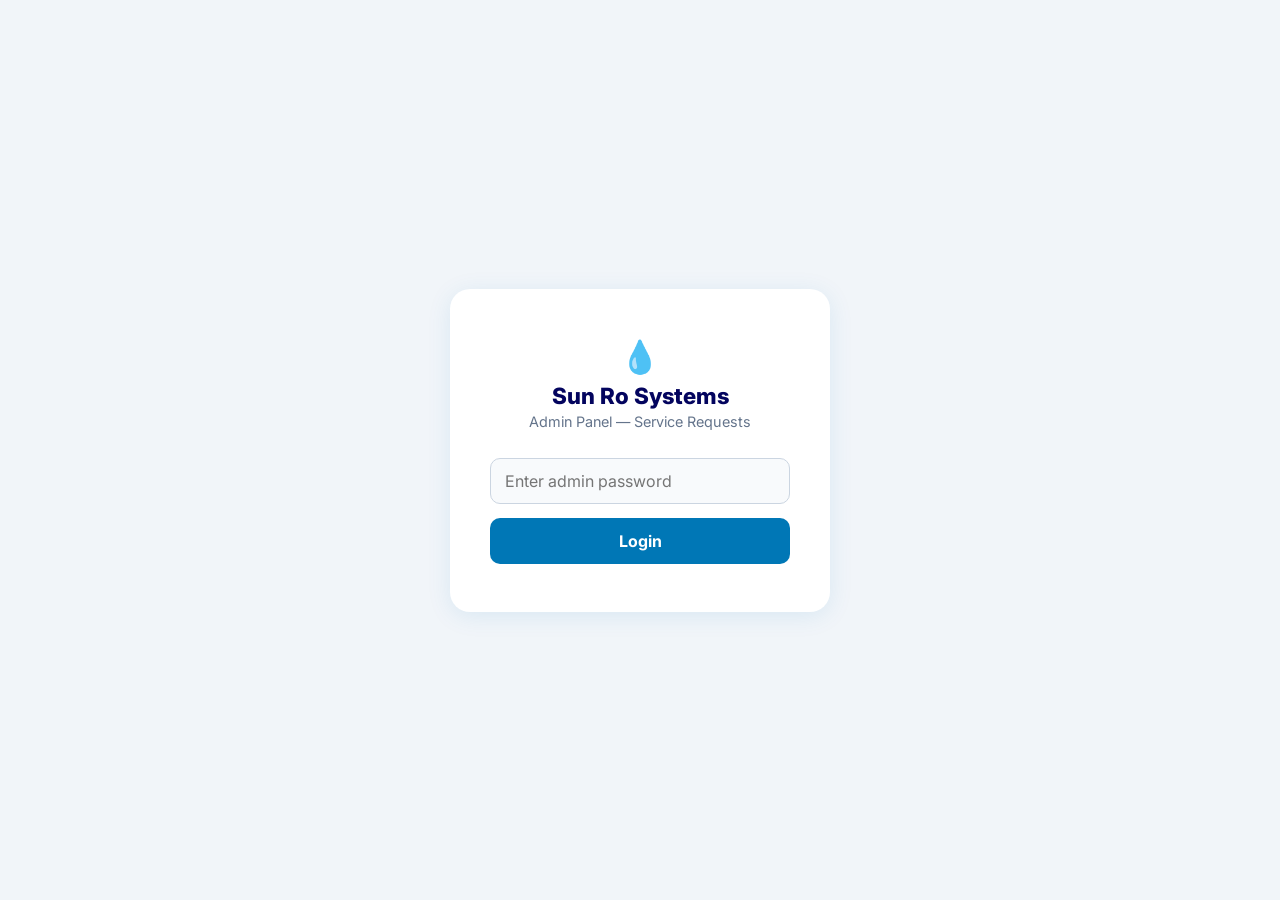
==== admin.html @ 3850228c "Rebrand to Sun Ro Systems, add service request form and admin dashboard - Rename site from "Sunro Sy" ====
<!DOCTYPE html>
<html lang="en">
<head>
  <meta charset="UTF-8" />
  <meta name="viewport" content="width=device-width, initial-scale=1.0" />
  <title>Admin – Service Requests | Sun Ro Systems</title>
  <link rel="preconnect" href="https://fonts.googleapis.com" />
  <link href="https://fonts.googleapis.com/css2?family=Inter:wght@300;400;600;700;800&display=swap" rel="stylesheet" />
  <style>
    *, *::before, *::after { box-sizing: border-box; margin: 0; padding: 0; }
    :root {
      --blue: #0077b6; --cyan: #00b4d8; --dark: #03045e;
      --pale: #f0f9ff; --gray: #64748b; --white: #fff;
      --shadow: 0 4px 24px rgba(0,119,182,0.10);
    }
    body { font-family: 'Inter', sans-serif; background: #f1f5f9; color: #1e293b; min-height: 100vh; }

    /* ===== LOGIN GATE ===== */
    #loginGate {
      min-height: 100vh; display: flex; align-items: center; justify-content: center;
    }
    .login-box {
      background: #fff; border-radius: 20px; padding: 48px 40px;
      box-shadow: var(--shadow); width: 100%; max-width: 380px; text-align: center;
    }
    .login-box .logo { font-size: 2rem; margin-bottom: 6px; }
    .login-box h2 { font-size: 1.4rem; font-weight: 800; color: var(--dark); margin-bottom: 4px; }
    .login-box p { font-size: .9rem; color: var(--gray); margin-bottom: 28px; }
    .login-box input {
      width: 100%; border: 1px solid #cbd5e1; border-radius: 10px;
      padding: 12px 14px; font-size: 1rem; font-family: inherit;
      outline: none; margin-bottom: 14px; background: #f8fafc;
    }
    .login-box input:focus { border-color: var(--blue); background: #fff; }
    .login-box button {
      width: 100%; background: var(--blue); color: #fff;
      border: none; border-radius: 10px; padding: 13px;
      font-size: 1rem; font-weight: 700; font-family: inherit;
      cursor: pointer; transition: background .2s;
    }
    .login-box button:hover { background: var(--dark); }
    .login-error {
      display: none; margin-top: 12px;
      background: #fee2e2; color: #991b1b;
      padding: 10px; border-radius: 8px; font-size: .9rem;
    }

    /* ===== DASHBOARD ===== */
    #dashboard { display: none; }

    .topbar {
      background: var(--dark); color: #fff;
      padding: 0 28px; height: 60px;
      display: flex; align-items: center; justify-content: space-between;
    }
    .topbar-brand { display: flex; align-items: center; gap: 10px; font-size: 1.1rem; font-weight: 700; }
    .topbar-brand span { font-size: 1.4rem; }
    .topbar-right { display: flex; align-items: center; gap: 16px; }
    .topbar-right .badge-count {
      background: var(--cyan); color: var(--dark);
      padding: 3px 12px; border-radius: 999px; font-weight: 700; font-size: .85rem;
    }
    .btn-logout {
      background: rgba(255,255,255,0.15); color: #fff;
      border: 1px solid rgba(255,255,255,0.3);
      padding: 6px 16px; border-radius: 8px; font-family: inherit;
      cursor: pointer; font-size: .9rem; transition: background .2s;
    }
    .btn-logout:hover { background: rgba(255,255,255,0.25); }

    .page-inner { max-width: 1200px; margin: 0 auto; padding: 32px 20px; }

    /* Stats row */
    .stats-row {
      display: grid; grid-template-columns: repeat(4, 1fr);
      gap: 16px; margin-bottom: 28px;
    }
    @media (max-width: 700px) { .stats-row { grid-template-columns: repeat(2, 1fr); } }

    .stat-card {
      background: #fff; border-radius: 14px; padding: 20px 22px;
      box-shadow: var(--shadow); border-left: 4px solid var(--blue);
    }
    .stat-card.pending  { border-color: #f59e0b; }
    .stat-card.progress { border-color: #3b82f6; }
    .stat-card.resolved { border-color: #22c55e; }
    .stat-card .num { font-size: 2rem; font-weight: 800; color: var(--dark); }
    .stat-card .lbl { font-size: .85rem; color: var(--gray); font-weight: 600; margin-top: 2px; }

    /* Controls */
    .controls {
      display: flex; align-items: center; gap: 12px;
      margin-bottom: 20px; flex-wrap: wrap;
    }
    .controls input {
      flex: 1; min-width: 200px; border: 1px solid #cbd5e1;
      border-radius: 10px; padding: 10px 14px; font-size: .95rem;
      font-family: inherit; outline: none; background: #fff;
    }
    .controls input:focus { border-color: var(--blue); }
    .controls select {
      border: 1px solid #cbd5e1; border-radius: 10px;
      padding: 10px 14px; font-size: .95rem; font-family: inherit;
      outline: none; background: #fff; cursor: pointer;
    }
    .btn-clear-all {
      background: #fee2e2; color: #991b1b;
      border: none; border-radius: 10px;
      padding: 10px 18px; font-size: .9rem; font-weight: 600;
      font-family: inherit; cursor: pointer; transition: background .2s;
    }
    .btn-clear-all:hover { background: #fca5a5; }

    /* Table */
    .table-wrap { overflow-x: auto; }
    table {
      width: 100%; border-collapse: collapse;
      background: #fff; border-radius: 14px;
      overflow: hidden; box-shadow: var(--shadow);
    }
    thead { background: var(--dark); color: #fff; }
    thead th {
      padding: 14px 16px; text-align: left;
      font-size: .85rem; font-weight: 600; letter-spacing: .3px;
      white-space: nowrap;
    }
    tbody tr { border-bottom: 1px solid #f1f5f9; transition: background .15s; }
    tbody tr:last-child { border-bottom: none; }
    tbody tr:hover { background: #f8fafc; }
    tbody td {
      padding: 13px 16px; font-size: .88rem; color: #334155;
      vertical-align: top;
    }
    .td-name { font-weight: 700; color: var(--dark); }
    .td-phone a { color: var(--blue); text-decoration: none; }
    .td-phone a:hover { text-decoration: underline; }
    .td-date { white-space: nowrap; }
    .td-desc { max-width: 180px; word-break: break-word; color: var(--gray); font-size: .83rem; }

    /* Status badge */
    .status-badge {
      display: inline-block; padding: 3px 12px;
      border-radius: 999px; font-size: .78rem; font-weight: 700; white-space: nowrap;
    }
    .status-Pending  { background: #fef3c7; color: #92400e; }
    .status-InProgress { background: #dbeafe; color: #1e40af; }
    .status-Resolved { background: #dcfce7; color: #166534; }

    /* Action buttons */
    .actions { display: flex; gap: 6px; flex-wrap: wrap; }
    .btn-status {
      border: none; border-radius: 7px; padding: 5px 11px;
      font-size: .78rem; font-weight: 600; font-family: inherit;
      cursor: pointer; transition: opacity .2s;
    }
    .btn-status:hover { opacity: .8; }
    .btn-to-progress { background: #dbeafe; color: #1e40af; }
    .btn-to-resolved { background: #dcfce7; color: #166534; }
    .btn-to-pending  { background: #fef3c7; color: #92400e; }
    .btn-delete { background: #fee2e2; color: #991b1b; }

    /* Empty state */
    .empty-state {
      text-align: center; padding: 64px 20px;
      background: #fff; border-radius: 14px; box-shadow: var(--shadow);
    }
    .empty-state .empty-icon { font-size: 3rem; margin-bottom: 12px; }
    .empty-state h3 { font-size: 1.2rem; color: var(--dark); margin-bottom: 6px; }
    .empty-state p { font-size: .9rem; color: var(--gray); }
    .empty-state a {
      display: inline-block; margin-top: 18px;
      background: var(--blue); color: #fff;
      padding: 11px 24px; border-radius: 10px;
      font-weight: 600; text-decoration: none; font-size: .95rem;
    }

    .back-link {
      display: inline-block; margin-top: 24px;
      color: var(--blue); font-size: .9rem; text-decoration: none;
    }
    .back-link:hover { text-decoration: underline; }
  </style>
</head>
<body>

  <!-- ===== LOGIN GATE ===== -->
  <div id="loginGate">
    <div class="login-box">
      <div class="logo">💧</div>
      <h2>Sun Ro Systems</h2>
      <p>Admin Panel — Service Requests</p>
      <input type="password" id="adminPass" placeholder="Enter admin password" onkeydown="if(event.key==='Enter') doLogin()" />
      <button onclick="doLogin()">Login</button>
      <div class="login-error" id="loginError">Incorrect password. Please try again.</div>
    </div>
  </div>

  <!-- ===== DASHBOARD ===== -->
  <div id="dashboard">
    <div class="topbar">
      <div class="topbar-brand">
        <span>💧</span> Sun Ro Systems — Admin
      </div>
      <div class="topbar-right">
        <span class="badge-count" id="totalCount">0 Requests</span>
        <button class="btn-logout" onclick="doLogout()">Logout</button>
      </div>
    </div>

    <div class="page-inner">

      <div class="stats-row">
        <div class="stat-card">
          <div class="num" id="statTotal">0</div>
          <div class="lbl">Total Requests</div>
        </div>
        <div class="stat-card pending">
          <div class="num" id="statPending">0</div>
          <div class="lbl">Pending</div>
        </div>
        <div class="stat-card progress">
          <div class="num" id="statProgress">0</div>
          <div class="lbl">In Progress</div>
        </div>
        <div class="stat-card resolved">
          <div class="num" id="statResolved">0</div>
          <div class="lbl">Resolved</div>
        </div>
      </div>

      <div class="controls">
        <input type="text" id="searchBox" placeholder="Search by name, phone, address..." oninput="renderTable()" />
        <select id="filterStatus" onchange="renderTable()">
          <option value="">All Statuses</option>
          <option value="Pending">Pending</option>
          <option value="In Progress">In Progress</option>
          <option value="Resolved">Resolved</option>
        </select>
        <button class="btn-clear-all" onclick="clearAll()">🗑 Clear All</button>
      </div>

      <div class="table-wrap" id="tableWrap"></div>

      <a href="index.html" class="back-link">← Back to Website</a>
    </div>
  </div>

  <script>
    const PASS = 'sunro@2025';
    const KEY  = 'sunro_service_requests';

    function doLogin() {
      if (document.getElementById('adminPass').value === PASS) {
        document.getElementById('loginGate').style.display = 'none';
        document.getElementById('dashboard').style.display = 'block';
        renderTable();
      } else {
        document.getElementById('loginError').style.display = 'block';
      }
    }

    function doLogout() {
      document.getElementById('loginGate').style.display = 'flex';
      document.getElementById('dashboard').style.display = 'none';
      document.getElementById('adminPass').value = '';
      document.getElementById('loginError').style.display = 'none';
    }

    function getData() {
      return JSON.parse(localStorage.getItem(KEY) || '[]');
    }

    function saveData(data) {
      localStorage.setItem(KEY, JSON.stringify(data));
    }

    function updateStatus(id, newStatus) {
      const data = getData().map(r => r.id === id ? { ...r, status: newStatus } : r);
      saveData(data);
      renderTable();
    }

    function deleteRequest(id) {
      if (!confirm('Delete this service request?')) return;
      saveData(getData().filter(r => r.id !== id));
      renderTable();
    }

    function clearAll() {
      if (!confirm('Delete ALL service requests? This cannot be undone.')) return;
      localStorage.removeItem(KEY);
      renderTable();
    }

    function renderTable() {
      const search = document.getElementById('searchBox').value.toLowerCase();
      const filterStatus = document.getElementById('filterStatus').value;
      const all = getData();

      // Stats
      document.getElementById('statTotal').textContent   = all.length;
      document.getElementById('statPending').textContent  = all.filter(r => r.status === 'Pending').length;
      document.getElementById('statProgress').textContent = all.filter(r => r.status === 'In Progress').length;
      document.getElementById('statResolved').textContent = all.filter(r => r.status === 'Resolved').length;
      document.getElementById('totalCount').textContent   = all.length + ' Request' + (all.length !== 1 ? 's' : '');

      const filtered = all.filter(r => {
        const matchSearch = !search ||
          r.name.toLowerCase().includes(search) ||
          r.phone.includes(search) ||
          r.address.toLowerCase().includes(search) ||
          r.problemType.toLowerCase().includes(search);
        const matchStatus = !filterStatus || r.status === filterStatus;
        return matchSearch && matchStatus;
      });

      const wrap = document.getElementById('tableWrap');

      if (filtered.length === 0) {
        wrap.innerHTML = `
          <div class="empty-state">
            <div class="empty-icon">📋</div>
            <h3>${all.length === 0 ? 'No service requests yet' : 'No results found'}</h3>
            <p>${all.length === 0 ? 'When customers submit a service request it will appear here.' : 'Try adjusting your search or filter.'}</p>
            ${all.length === 0 ? '<a href="index.html#service">Go to Service Form</a>' : ''}
          </div>`;
        return;
      }

      const statusClass = s => s === 'In Progress' ? 'status-InProgress' : 'status-' + s;
      const nextBtns = r => {
        const btns = [];
        if (r.status !== 'In Progress') btns.push(`<button class="btn-status btn-to-progress" onclick="updateStatus(${r.id}, 'In Progress')">In Progress</button>`);
        if (r.status !== 'Resolved')    btns.push(`<button class="btn-status btn-to-resolved" onclick="updateStatus(${r.id}, 'Resolved')">Resolved</button>`);
        if (r.status !== 'Pending')     btns.push(`<button class="btn-status btn-to-pending"  onclick="updateStatus(${r.id}, 'Pending')">Pending</button>`);
        btns.push(`<button class="btn-status btn-delete" onclick="deleteRequest(${r.id})">Delete</button>`);
        return btns.join('');
      };

      wrap.innerHTML = `
        <table>
          <thead>
            <tr>
              <th>#</th>
              <th>Submitted</th>
              <th>Name</th>
              <th>Phone</th>
              <th>Address</th>
              <th>Machine</th>
              <th>Problem</th>
              <th>Pref. Date</th>
              <th>Description</th>
              <th>Status</th>
              <th>Actions</th>
            </tr>
          </thead>
          <tbody>
            ${filtered.map((r, i) => `
              <tr>
                <td>${i + 1}</td>
                <td class="td-date">${r.submittedAt}</td>
                <td class="td-name">${escHtml(r.name)}<br/><small style="color:var(--gray);font-weight:400">${escHtml(r.email)}</small></td>
                <td class="td-phone"><a href="tel:${r.phone}">${escHtml(r.phone)}</a></td>
                <td>${escHtml(r.address)}</td>
                <td>${escHtml(r.machineType)}<br/><small style="color:var(--gray)">${escHtml(r.model)}</small></td>
                <td>${escHtml(r.problemType)}</td>
                <td class="td-date">${r.preferredDate || '—'}</td>
                <td class="td-desc">${escHtml(r.description)}</td>
                <td><span class="status-badge ${statusClass(r.status)}">${r.status}</span></td>
                <td><div class="actions">${nextBtns(r)}</div></td>
              </tr>`).join('')}
          </tbody>
        </table>`;
    }

    function escHtml(str) {
      return String(str)
        .replace(/&/g, '&amp;')
        .replace(/</g, '&lt;')
        .replace(/>/g, '&gt;')
        .replace(/"/g, '&quot;');
    }
  </script>
</body>
</html>
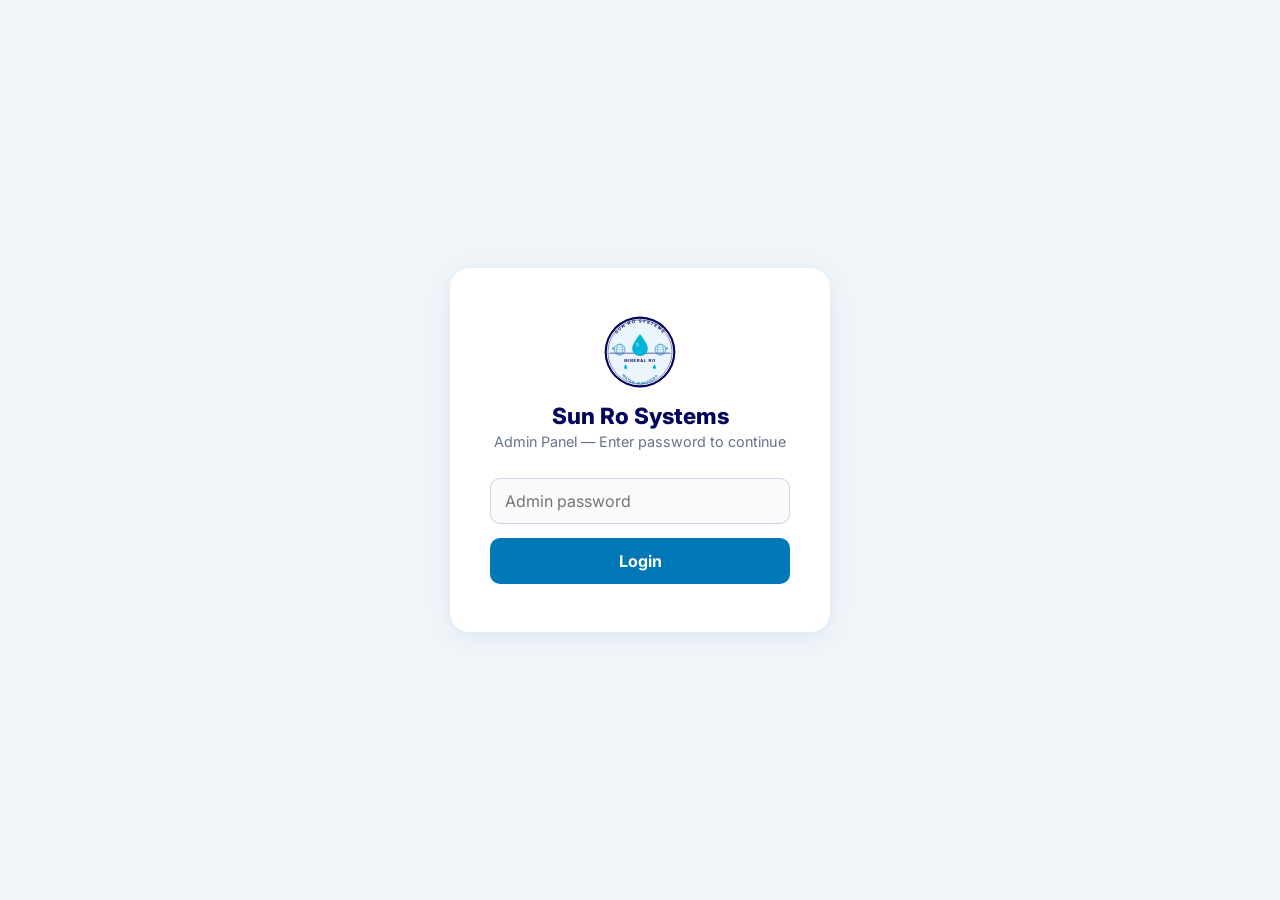
==== commit 77b53236: "Add logo SVG, fix enquiry tracking, and upgrade admin panel - Create logo.svg (circular badge matchi" ====
--- a/admin.html
+++ b/admin.html
@@ -3,7 +3,7 @@
 <head>
   <meta charset="UTF-8" />
   <meta name="viewport" content="width=device-width, initial-scale=1.0" />
-  <title>Admin – Service Requests | Sun Ro Systems</title>
+  <title>Admin Panel | Sun Ro Systems</title>
   <link rel="preconnect" href="https://fonts.googleapis.com" />
   <link href="https://fonts.googleapis.com/css2?family=Inter:wght@300;400;600;700;800&display=swap" rel="stylesheet" />
   <style>
@@ -16,16 +16,14 @@
     body { font-family: 'Inter', sans-serif; background: #f1f5f9; color: #1e293b; min-height: 100vh; }
 
     /* ===== LOGIN GATE ===== */
-    #loginGate {
-      min-height: 100vh; display: flex; align-items: center; justify-content: center;
-    }
+    #loginGate { min-height: 100vh; display: flex; align-items: center; justify-content: center; }
     .login-box {
       background: #fff; border-radius: 20px; padding: 48px 40px;
       box-shadow: var(--shadow); width: 100%; max-width: 380px; text-align: center;
     }
-    .login-box .logo { font-size: 2rem; margin-bottom: 6px; }
+    .login-box img { height: 72px; margin-bottom: 10px; }
     .login-box h2 { font-size: 1.4rem; font-weight: 800; color: var(--dark); margin-bottom: 4px; }
-    .login-box p { font-size: .9rem; color: var(--gray); margin-bottom: 28px; }
+    .login-box p  { font-size: .9rem; color: var(--gray); margin-bottom: 28px; }
     .login-box input {
       width: 100%; border: 1px solid #cbd5e1; border-radius: 10px;
       padding: 12px 14px; font-size: 1rem; font-family: inherit;
@@ -33,15 +31,13 @@
     }
     .login-box input:focus { border-color: var(--blue); background: #fff; }
     .login-box button {
-      width: 100%; background: var(--blue); color: #fff;
-      border: none; border-radius: 10px; padding: 13px;
-      font-size: 1rem; font-weight: 700; font-family: inherit;
-      cursor: pointer; transition: background .2s;
+      width: 100%; background: var(--blue); color: #fff; border: none;
+      border-radius: 10px; padding: 13px; font-size: 1rem; font-weight: 700;
+      font-family: inherit; cursor: pointer; transition: background .2s;
     }
     .login-box button:hover { background: var(--dark); }
     .login-error {
-      display: none; margin-top: 12px;
-      background: #fee2e2; color: #991b1b;
+      display: none; margin-top: 12px; background: #fee2e2; color: #991b1b;
       padding: 10px; border-radius: 8px; font-size: .9rem;
     }
 
@@ -49,135 +45,133 @@
     #dashboard { display: none; }
 
     .topbar {
-      background: var(--dark); color: #fff;
-      padding: 0 28px; height: 60px;
+      background: var(--dark); color: #fff; padding: 0 28px; height: 64px;
       display: flex; align-items: center; justify-content: space-between;
     }
-    .topbar-brand { display: flex; align-items: center; gap: 10px; font-size: 1.1rem; font-weight: 700; }
-    .topbar-brand span { font-size: 1.4rem; }
+    .topbar-brand { display: flex; align-items: center; gap: 12px; font-size: 1.05rem; font-weight: 700; }
+    .topbar-brand img { height: 42px; width: auto; }
     .topbar-right { display: flex; align-items: center; gap: 16px; }
-    .topbar-right .badge-count {
-      background: var(--cyan); color: var(--dark);
-      padding: 3px 12px; border-radius: 999px; font-weight: 700; font-size: .85rem;
-    }
     .btn-logout {
       background: rgba(255,255,255,0.15); color: #fff;
-      border: 1px solid rgba(255,255,255,0.3);
-      padding: 6px 16px; border-radius: 8px; font-family: inherit;
-      cursor: pointer; font-size: .9rem; transition: background .2s;
+      border: 1px solid rgba(255,255,255,0.3); padding: 6px 16px;
+      border-radius: 8px; font-family: inherit; cursor: pointer;
+      font-size: .9rem; transition: background .2s;
     }
     .btn-logout:hover { background: rgba(255,255,255,0.25); }
 
-    .page-inner { max-width: 1200px; margin: 0 auto; padding: 32px 20px; }
-
-    /* Stats row */
+    .page-inner { max-width: 1280px; margin: 0 auto; padding: 28px 20px; }
+
+    /* ===== STATS ROW ===== */
     .stats-row {
-      display: grid; grid-template-columns: repeat(4, 1fr);
-      gap: 16px; margin-bottom: 28px;
-    }
-    @media (max-width: 700px) { .stats-row { grid-template-columns: repeat(2, 1fr); } }
+      display: grid; grid-template-columns: repeat(5, 1fr);
+      gap: 14px; margin-bottom: 24px;
+    }
+    @media (max-width: 800px) { .stats-row { grid-template-columns: repeat(3, 1fr); } }
+    @media (max-width: 500px) { .stats-row { grid-template-columns: repeat(2, 1fr); } }
 
     .stat-card {
-      background: #fff; border-radius: 14px; padding: 20px 22px;
+      background: #fff; border-radius: 14px; padding: 18px 20px;
       box-shadow: var(--shadow); border-left: 4px solid var(--blue);
     }
-    .stat-card.pending  { border-color: #f59e0b; }
-    .stat-card.progress { border-color: #3b82f6; }
-    .stat-card.resolved { border-color: #22c55e; }
-    .stat-card .num { font-size: 2rem; font-weight: 800; color: var(--dark); }
-    .stat-card .lbl { font-size: .85rem; color: var(--gray); font-weight: 600; margin-top: 2px; }
-
-    /* Controls */
+    .stat-card.svc   { border-color: #0077b6; }
+    .stat-card.enq   { border-color: #7c3aed; }
+    .stat-card.pend  { border-color: #f59e0b; }
+    .stat-card.prog  { border-color: #3b82f6; }
+    .stat-card.res   { border-color: #22c55e; }
+    .stat-card .num  { font-size: 1.9rem; font-weight: 800; color: var(--dark); }
+    .stat-card .lbl  { font-size: .82rem; color: var(--gray); font-weight: 600; margin-top: 2px; }
+
+    /* ===== TABS ===== */
+    .tabs { display: flex; gap: 4px; margin-bottom: 20px; }
+    .tab-btn {
+      padding: 10px 22px; border-radius: 10px 10px 0 0;
+      border: none; font-family: inherit; font-size: .95rem; font-weight: 600;
+      cursor: pointer; background: #e2e8f0; color: var(--gray);
+      transition: background .2s, color .2s;
+    }
+    .tab-btn.active { background: #fff; color: var(--dark); box-shadow: 0 -2px 8px rgba(0,0,0,0.06); }
+    .tab-badge {
+      display: inline-block; background: var(--blue); color: #fff;
+      font-size: .72rem; font-weight: 700; padding: 1px 8px;
+      border-radius: 999px; margin-left: 6px; vertical-align: middle;
+    }
+    .tab-badge.enq-badge { background: #7c3aed; }
+
+    /* ===== CONTROLS ===== */
     .controls {
-      display: flex; align-items: center; gap: 12px;
-      margin-bottom: 20px; flex-wrap: wrap;
+      display: flex; align-items: center; gap: 10px;
+      margin-bottom: 16px; flex-wrap: wrap;
     }
     .controls input {
-      flex: 1; min-width: 200px; border: 1px solid #cbd5e1;
-      border-radius: 10px; padding: 10px 14px; font-size: .95rem;
-      font-family: inherit; outline: none; background: #fff;
+      flex: 1; min-width: 200px; border: 1px solid #cbd5e1; border-radius: 10px;
+      padding: 10px 14px; font-size: .95rem; font-family: inherit;
+      outline: none; background: #fff;
     }
     .controls input:focus { border-color: var(--blue); }
     .controls select {
-      border: 1px solid #cbd5e1; border-radius: 10px;
-      padding: 10px 14px; font-size: .95rem; font-family: inherit;
-      outline: none; background: #fff; cursor: pointer;
-    }
-    .btn-clear-all {
-      background: #fee2e2; color: #991b1b;
-      border: none; border-radius: 10px;
-      padding: 10px 18px; font-size: .9rem; font-weight: 600;
-      font-family: inherit; cursor: pointer; transition: background .2s;
-    }
-    .btn-clear-all:hover { background: #fca5a5; }
-
-    /* Table */
+      border: 1px solid #cbd5e1; border-radius: 10px; padding: 10px 14px;
+      font-size: .95rem; font-family: inherit; outline: none;
+      background: #fff; cursor: pointer;
+    }
+    .btn-clear {
+      background: #fee2e2; color: #991b1b; border: none; border-radius: 10px;
+      padding: 10px 16px; font-size: .9rem; font-weight: 600;
+      font-family: inherit; cursor: pointer; transition: background .2s; white-space: nowrap;
+    }
+    .btn-clear:hover { background: #fca5a5; }
+
+    /* ===== TABLE ===== */
     .table-wrap { overflow-x: auto; }
-    table {
-      width: 100%; border-collapse: collapse;
-      background: #fff; border-radius: 14px;
-      overflow: hidden; box-shadow: var(--shadow);
-    }
+    table { width: 100%; border-collapse: collapse; background: #fff; border-radius: 14px; overflow: hidden; box-shadow: var(--shadow); }
     thead { background: var(--dark); color: #fff; }
-    thead th {
-      padding: 14px 16px; text-align: left;
-      font-size: .85rem; font-weight: 600; letter-spacing: .3px;
-      white-space: nowrap;
-    }
+    thead th { padding: 13px 14px; text-align: left; font-size: .83rem; font-weight: 600; letter-spacing: .3px; white-space: nowrap; }
     tbody tr { border-bottom: 1px solid #f1f5f9; transition: background .15s; }
     tbody tr:last-child { border-bottom: none; }
     tbody tr:hover { background: #f8fafc; }
-    tbody td {
-      padding: 13px 16px; font-size: .88rem; color: #334155;
-      vertical-align: top;
-    }
+    tbody td { padding: 12px 14px; font-size: .86rem; color: #334155; vertical-align: top; }
     .td-name { font-weight: 700; color: var(--dark); }
     .td-phone a { color: var(--blue); text-decoration: none; }
     .td-phone a:hover { text-decoration: underline; }
     .td-date { white-space: nowrap; }
-    .td-desc { max-width: 180px; word-break: break-word; color: var(--gray); font-size: .83rem; }
-
-    /* Status badge */
-    .status-badge {
-      display: inline-block; padding: 3px 12px;
-      border-radius: 999px; font-size: .78rem; font-weight: 700; white-space: nowrap;
-    }
-    .status-Pending  { background: #fef3c7; color: #92400e; }
-    .status-InProgress { background: #dbeafe; color: #1e40af; }
-    .status-Resolved { background: #dcfce7; color: #166534; }
+    .td-msg { max-width: 200px; word-break: break-word; color: var(--gray); font-size: .82rem; }
+
+    /* Status badges */
+    .status-badge { display: inline-block; padding: 3px 11px; border-radius: 999px; font-size: .76rem; font-weight: 700; white-space: nowrap; }
+    .s-New        { background: #ede9fe; color: #5b21b6; }
+    .s-Pending    { background: #fef3c7; color: #92400e; }
+    .s-InProgress { background: #dbeafe; color: #1e40af; }
+    .s-Resolved   { background: #dcfce7; color: #166534; }
+    .s-Closed     { background: #f1f5f9; color: #64748b; }
 
     /* Action buttons */
-    .actions { display: flex; gap: 6px; flex-wrap: wrap; }
-    .btn-status {
-      border: none; border-radius: 7px; padding: 5px 11px;
-      font-size: .78rem; font-weight: 600; font-family: inherit;
+    .actions { display: flex; gap: 5px; flex-wrap: wrap; }
+    .btn-act {
+      border: none; border-radius: 7px; padding: 4px 10px;
+      font-size: .76rem; font-weight: 600; font-family: inherit;
       cursor: pointer; transition: opacity .2s;
     }
-    .btn-status:hover { opacity: .8; }
-    .btn-to-progress { background: #dbeafe; color: #1e40af; }
-    .btn-to-resolved { background: #dcfce7; color: #166534; }
-    .btn-to-pending  { background: #fef3c7; color: #92400e; }
-    .btn-delete { background: #fee2e2; color: #991b1b; }
+    .btn-act:hover { opacity: .8; }
+    .btn-new      { background: #ede9fe; color: #5b21b6; }
+    .btn-prog     { background: #dbeafe; color: #1e40af; }
+    .btn-res      { background: #dcfce7; color: #166534; }
+    .btn-close    { background: #f1f5f9; color: #64748b; }
+    .btn-del      { background: #fee2e2; color: #991b1b; }
 
     /* Empty state */
     .empty-state {
-      text-align: center; padding: 64px 20px;
-      background: #fff; border-radius: 14px; box-shadow: var(--shadow);
-    }
-    .empty-state .empty-icon { font-size: 3rem; margin-bottom: 12px; }
+      text-align: center; padding: 64px 20px; background: #fff;
+      border-radius: 14px; box-shadow: var(--shadow);
+    }
+    .empty-state .ei { font-size: 3rem; margin-bottom: 12px; }
     .empty-state h3 { font-size: 1.2rem; color: var(--dark); margin-bottom: 6px; }
-    .empty-state p { font-size: .9rem; color: var(--gray); }
-    .empty-state a {
-      display: inline-block; margin-top: 18px;
-      background: var(--blue); color: #fff;
-      padding: 11px 24px; border-radius: 10px;
-      font-weight: 600; text-decoration: none; font-size: .95rem;
-    }
-
-    .back-link {
-      display: inline-block; margin-top: 24px;
-      color: var(--blue); font-size: .9rem; text-decoration: none;
-    }
+    .empty-state p  { font-size: .9rem; color: var(--gray); }
+    .empty-state a  {
+      display: inline-block; margin-top: 18px; background: var(--blue); color: #fff;
+      padding: 11px 24px; border-radius: 10px; font-weight: 600;
+      text-decoration: none; font-size: .95rem;
+    }
+
+    .back-link { display: inline-block; margin-top: 24px; color: var(--blue); font-size: .9rem; text-decoration: none; }
     .back-link:hover { text-decoration: underline; }
   </style>
 </head>
@@ -186,10 +180,11 @@
   <!-- ===== LOGIN GATE ===== -->
   <div id="loginGate">
     <div class="login-box">
-      <div class="logo">💧</div>
+      <img src="logo.svg" alt="Sun Ro Systems" />
       <h2>Sun Ro Systems</h2>
-      <p>Admin Panel — Service Requests</p>
-      <input type="password" id="adminPass" placeholder="Enter admin password" onkeydown="if(event.key==='Enter') doLogin()" />
+      <p>Admin Panel — Enter password to continue</p>
+      <input type="password" id="adminPass" placeholder="Admin password"
+             onkeydown="if(event.key==='Enter') doLogin()" />
       <button onclick="doLogin()">Login</button>
       <div class="login-error" id="loginError">Incorrect password. Please try again.</div>
     </div>
@@ -199,66 +194,85 @@
   <div id="dashboard">
     <div class="topbar">
       <div class="topbar-brand">
-        <span>💧</span> Sun Ro Systems — Admin
+        <img src="logo.svg" alt="Sun Ro Systems" />
+        Admin Panel
       </div>
       <div class="topbar-right">
-        <span class="badge-count" id="totalCount">0 Requests</span>
         <button class="btn-logout" onclick="doLogout()">Logout</button>
       </div>
     </div>
 
     <div class="page-inner">
 
+      <!-- Stats -->
       <div class="stats-row">
-        <div class="stat-card">
-          <div class="num" id="statTotal">0</div>
-          <div class="lbl">Total Requests</div>
+        <div class="stat-card svc">
+          <div class="num" id="statSvc">0</div>
+          <div class="lbl">Service Requests</div>
         </div>
-        <div class="stat-card pending">
-          <div class="num" id="statPending">0</div>
-          <div class="lbl">Pending</div>
+        <div class="stat-card enq">
+          <div class="num" id="statEnq">0</div>
+          <div class="lbl">Enquiries</div>
         </div>
-        <div class="stat-card progress">
-          <div class="num" id="statProgress">0</div>
+        <div class="stat-card pend">
+          <div class="num" id="statPend">0</div>
+          <div class="lbl">Pending / New</div>
+        </div>
+        <div class="stat-card prog">
+          <div class="num" id="statProg">0</div>
           <div class="lbl">In Progress</div>
         </div>
-        <div class="stat-card resolved">
-          <div class="num" id="statResolved">0</div>
-          <div class="lbl">Resolved</div>
+        <div class="stat-card res">
+          <div class="num" id="statRes">0</div>
+          <div class="lbl">Resolved / Closed</div>
         </div>
       </div>
 
+      <!-- Tabs -->
+      <div class="tabs">
+        <button class="tab-btn active" id="tabSvcBtn" onclick="switchTab('svc')">
+          🔧 Service Requests <span class="tab-badge" id="badgeSvc">0</span>
+        </button>
+        <button class="tab-btn" id="tabEnqBtn" onclick="switchTab('enq')">
+          📩 Enquiries <span class="tab-badge enq-badge" id="badgeEnq">0</span>
+        </button>
+      </div>
+
+      <!-- Controls -->
       <div class="controls">
-        <input type="text" id="searchBox" placeholder="Search by name, phone, address..." oninput="renderTable()" />
-        <select id="filterStatus" onchange="renderTable()">
+        <input type="text" id="searchBox" placeholder="Search by name, phone…" oninput="renderActive()" />
+        <select id="filterStatus" onchange="renderActive()">
           <option value="">All Statuses</option>
           <option value="Pending">Pending</option>
+          <option value="New">New</option>
           <option value="In Progress">In Progress</option>
           <option value="Resolved">Resolved</option>
+          <option value="Closed">Closed</option>
         </select>
-        <button class="btn-clear-all" onclick="clearAll()">🗑 Clear All</button>
+        <button class="btn-clear" onclick="clearActive()">🗑 Clear All</button>
       </div>
 
       <div class="table-wrap" id="tableWrap"></div>
-
       <a href="index.html" class="back-link">← Back to Website</a>
     </div>
   </div>
 
   <script>
-    const PASS = 'sunro@2025';
-    const KEY  = 'sunro_service_requests';
-
+    const PASS     = 'sunro@2025';
+    const SVC_KEY  = 'sunro_service_requests';
+    const ENQ_KEY  = 'sunro_enquiries';
+    let activeTab  = 'svc';
+
+    /* ── Auth ── */
     function doLogin() {
       if (document.getElementById('adminPass').value === PASS) {
         document.getElementById('loginGate').style.display = 'none';
         document.getElementById('dashboard').style.display = 'block';
-        renderTable();
+        refreshAll();
       } else {
         document.getElementById('loginError').style.display = 'block';
       }
     }
-
     function doLogout() {
       document.getElementById('loginGate').style.display = 'flex';
       document.getElementById('dashboard').style.display = 'none';
@@ -266,119 +280,176 @@
       document.getElementById('loginError').style.display = 'none';
     }
 
-    function getData() {
-      return JSON.parse(localStorage.getItem(KEY) || '[]');
-    }
-
-    function saveData(data) {
-      localStorage.setItem(KEY, JSON.stringify(data));
-    }
-
-    function updateStatus(id, newStatus) {
-      const data = getData().map(r => r.id === id ? { ...r, status: newStatus } : r);
-      saveData(data);
-      renderTable();
-    }
-
-    function deleteRequest(id) {
-      if (!confirm('Delete this service request?')) return;
-      saveData(getData().filter(r => r.id !== id));
-      renderTable();
-    }
-
-    function clearAll() {
-      if (!confirm('Delete ALL service requests? This cannot be undone.')) return;
-      localStorage.removeItem(KEY);
-      renderTable();
-    }
-
-    function renderTable() {
+    /* ── Data helpers ── */
+    function getSvc() { return JSON.parse(localStorage.getItem(SVC_KEY) || '[]'); }
+    function getEnq() { return JSON.parse(localStorage.getItem(ENQ_KEY) || '[]'); }
+    function saveSvc(d) { localStorage.setItem(SVC_KEY, JSON.stringify(d)); }
+    function saveEnq(d) { localStorage.setItem(ENQ_KEY, JSON.stringify(d)); }
+
+    /* ── Tab switch ── */
+    function switchTab(tab) {
+      activeTab = tab;
+      document.getElementById('tabSvcBtn').classList.toggle('active', tab === 'svc');
+      document.getElementById('tabEnqBtn').classList.toggle('active', tab === 'enq');
+      document.getElementById('searchBox').value = '';
+      document.getElementById('filterStatus').value = '';
+      renderActive();
+    }
+    function renderActive() { activeTab === 'svc' ? renderSvc() : renderEnq(); }
+
+    /* ── Stats refresh ── */
+    function refreshAll() {
+      const svc = getSvc(), enq = getEnq(), all = [...svc, ...enq];
+      document.getElementById('statSvc').textContent  = svc.length;
+      document.getElementById('statEnq').textContent  = enq.length;
+      document.getElementById('badgeSvc').textContent = svc.length;
+      document.getElementById('badgeEnq').textContent = enq.length;
+      document.getElementById('statPend').textContent =
+        all.filter(r => r.status === 'Pending' || r.status === 'New').length;
+      document.getElementById('statProg').textContent =
+        all.filter(r => r.status === 'In Progress').length;
+      document.getElementById('statRes').textContent  =
+        all.filter(r => r.status === 'Resolved' || r.status === 'Closed').length;
+      renderActive();
+    }
+
+    /* ── Status update & delete ── */
+    function updateSvcStatus(id, s) { saveSvc(getSvc().map(r => r.id===id ? {...r, status:s} : r)); refreshAll(); }
+    function updateEnqStatus(id, s) { saveEnq(getEnq().map(r => r.id===id ? {...r, status:s} : r)); refreshAll(); }
+    function deleteSvc(id) { if(!confirm('Delete this request?')) return; saveSvc(getSvc().filter(r=>r.id!==id)); refreshAll(); }
+    function deleteEnq(id) { if(!confirm('Delete this enquiry?')) return; saveEnq(getEnq().filter(r=>r.id!==id)); refreshAll(); }
+
+    function clearActive() {
+      const msg = activeTab==='svc' ? 'Delete ALL service requests?' : 'Delete ALL enquiries?';
+      if (!confirm(msg + ' This cannot be undone.')) return;
+      if (activeTab==='svc') localStorage.removeItem(SVC_KEY);
+      else localStorage.removeItem(ENQ_KEY);
+      refreshAll();
+    }
+
+    /* ── Shared filter logic ── */
+    function filtered(all, fields) {
       const search = document.getElementById('searchBox').value.toLowerCase();
-      const filterStatus = document.getElementById('filterStatus').value;
-      const all = getData();
-
-      // Stats
-      document.getElementById('statTotal').textContent   = all.length;
-      document.getElementById('statPending').textContent  = all.filter(r => r.status === 'Pending').length;
-      document.getElementById('statProgress').textContent = all.filter(r => r.status === 'In Progress').length;
-      document.getElementById('statResolved').textContent = all.filter(r => r.status === 'Resolved').length;
-      document.getElementById('totalCount').textContent   = all.length + ' Request' + (all.length !== 1 ? 's' : '');
-
-      const filtered = all.filter(r => {
-        const matchSearch = !search ||
-          r.name.toLowerCase().includes(search) ||
-          r.phone.includes(search) ||
-          r.address.toLowerCase().includes(search) ||
-          r.problemType.toLowerCase().includes(search);
-        const matchStatus = !filterStatus || r.status === filterStatus;
-        return matchSearch && matchStatus;
+      const fs     = document.getElementById('filterStatus').value;
+      return all.filter(r => {
+        const matchS = !search || fields.some(f => String(r[f]||'').toLowerCase().includes(search));
+        const matchF = !fs || r.status === fs;
+        return matchS && matchF;
       });
-
+    }
+
+    /* ── Service Requests table ── */
+    function renderSvc() {
+      const all  = getSvc();
+      const rows = filtered(all, ['name','phone','address','problemType','email']);
       const wrap = document.getElementById('tableWrap');
 
-      if (filtered.length === 0) {
-        wrap.innerHTML = `
-          <div class="empty-state">
-            <div class="empty-icon">📋</div>
-            <h3>${all.length === 0 ? 'No service requests yet' : 'No results found'}</h3>
-            <p>${all.length === 0 ? 'When customers submit a service request it will appear here.' : 'Try adjusting your search or filter.'}</p>
-            ${all.length === 0 ? '<a href="index.html#service">Go to Service Form</a>' : ''}
-          </div>`;
+      if (rows.length === 0) {
+        wrap.innerHTML = emptyState(all.length === 0,
+          'No service requests yet',
+          'When a customer submits a service request it will appear here.',
+          'index.html#service');
         return;
       }
 
-      const statusClass = s => s === 'In Progress' ? 'status-InProgress' : 'status-' + s;
-      const nextBtns = r => {
-        const btns = [];
-        if (r.status !== 'In Progress') btns.push(`<button class="btn-status btn-to-progress" onclick="updateStatus(${r.id}, 'In Progress')">In Progress</button>`);
-        if (r.status !== 'Resolved')    btns.push(`<button class="btn-status btn-to-resolved" onclick="updateStatus(${r.id}, 'Resolved')">Resolved</button>`);
-        if (r.status !== 'Pending')     btns.push(`<button class="btn-status btn-to-pending"  onclick="updateStatus(${r.id}, 'Pending')">Pending</button>`);
-        btns.push(`<button class="btn-status btn-delete" onclick="deleteRequest(${r.id})">Delete</button>`);
-        return btns.join('');
+      const sc = s => s.replace(' ','');
+      const btns = r => {
+        const b = [];
+        if (r.status !== 'In Progress') b.push(`<button class="btn-act btn-prog" onclick="updateSvcStatus(${r.id},'In Progress')">In Progress</button>`);
+        if (r.status !== 'Resolved')    b.push(`<button class="btn-act btn-res"  onclick="updateSvcStatus(${r.id},'Resolved')">Resolved</button>`);
+        if (r.status !== 'Pending')     b.push(`<button class="btn-act"           onclick="updateSvcStatus(${r.id},'Pending')" style="background:#fef3c7;color:#92400e">Pending</button>`);
+        b.push(`<button class="btn-act btn-del" onclick="deleteSvc(${r.id})">Delete</button>`);
+        return b.join('');
       };
 
       wrap.innerHTML = `
         <table>
-          <thead>
-            <tr>
-              <th>#</th>
-              <th>Submitted</th>
-              <th>Name</th>
-              <th>Phone</th>
-              <th>Address</th>
-              <th>Machine</th>
-              <th>Problem</th>
-              <th>Pref. Date</th>
-              <th>Description</th>
-              <th>Status</th>
-              <th>Actions</th>
-            </tr>
-          </thead>
+          <thead><tr>
+            <th>#</th><th>Date Submitted</th><th>Customer</th><th>Phone</th>
+            <th>Address</th><th>Machine</th><th>Problem</th>
+            <th>Pref. Date</th><th>Description</th><th>Status</th><th>Actions</th>
+          </tr></thead>
           <tbody>
-            ${filtered.map((r, i) => `
+            ${rows.map((r,i) => `
               <tr>
-                <td>${i + 1}</td>
-                <td class="td-date">${r.submittedAt}</td>
-                <td class="td-name">${escHtml(r.name)}<br/><small style="color:var(--gray);font-weight:400">${escHtml(r.email)}</small></td>
-                <td class="td-phone"><a href="tel:${r.phone}">${escHtml(r.phone)}</a></td>
-                <td>${escHtml(r.address)}</td>
-                <td>${escHtml(r.machineType)}<br/><small style="color:var(--gray)">${escHtml(r.model)}</small></td>
-                <td>${escHtml(r.problemType)}</td>
-                <td class="td-date">${r.preferredDate || '—'}</td>
-                <td class="td-desc">${escHtml(r.description)}</td>
-                <td><span class="status-badge ${statusClass(r.status)}">${r.status}</span></td>
-                <td><div class="actions">${nextBtns(r)}</div></td>
+                <td>${i+1}</td>
+                <td class="td-date">${h(r.submittedAt)}</td>
+                <td class="td-name">${h(r.name)}<br/><small style="color:var(--gray);font-weight:400">${h(r.email)}</small></td>
+                <td class="td-phone"><a href="tel:${r.phone}">${h(r.phone)}</a></td>
+                <td>${h(r.address)}</td>
+                <td>${h(r.machineType)}<br/><small style="color:var(--gray)">${h(r.model)}</small></td>
+                <td>${h(r.problemType)}</td>
+                <td class="td-date">${r.preferredDate||'—'}</td>
+                <td class="td-msg">${h(r.description)}</td>
+                <td><span class="status-badge s-${sc(r.status)}">${r.status}</span></td>
+                <td><div class="actions">${btns(r)}</div></td>
               </tr>`).join('')}
           </tbody>
         </table>`;
     }
 
-    function escHtml(str) {
-      return String(str)
-        .replace(/&/g, '&amp;')
-        .replace(/</g, '&lt;')
-        .replace(/>/g, '&gt;')
-        .replace(/"/g, '&quot;');
+    /* ── Enquiries table ── */
+    function renderEnq() {
+      const all  = getEnq();
+      const rows = filtered(all, ['name','phone','email','enquiryType','message']);
+      const wrap = document.getElementById('tableWrap');
+
+      if (rows.length === 0) {
+        wrap.innerHTML = emptyState(all.length === 0,
+          'No enquiries yet',
+          'When a customer submits the contact form it will appear here.',
+          'index.html#contact');
+        return;
+      }
+
+      const sc = s => s.replace(' ','');
+      const btns = r => {
+        const b = [];
+        if (r.status !== 'In Progress') b.push(`<button class="btn-act btn-prog"  onclick="updateEnqStatus(${r.id},'In Progress')">In Progress</button>`);
+        if (r.status !== 'Resolved')    b.push(`<button class="btn-act btn-res"   onclick="updateEnqStatus(${r.id},'Resolved')">Resolved</button>`);
+        if (r.status !== 'Closed')      b.push(`<button class="btn-act btn-close" onclick="updateEnqStatus(${r.id},'Closed')">Close</button>`);
+        if (r.status !== 'New')         b.push(`<button class="btn-act btn-new"   onclick="updateEnqStatus(${r.id},'New')" style="background:#ede9fe;color:#5b21b6">New</button>`);
+        b.push(`<button class="btn-act btn-del" onclick="deleteEnq(${r.id})">Delete</button>`);
+        return b.join('');
+      };
+
+      wrap.innerHTML = `
+        <table>
+          <thead><tr>
+            <th>#</th><th>Date Submitted</th><th>Customer</th><th>Phone</th>
+            <th>Email</th><th>Enquiry Type</th><th>Message</th>
+            <th>Status</th><th>Actions</th>
+          </tr></thead>
+          <tbody>
+            ${rows.map((r,i) => `
+              <tr>
+                <td>${i+1}</td>
+                <td class="td-date">${h(r.submittedAt)}</td>
+                <td class="td-name">${h(r.name)}</td>
+                <td class="td-phone"><a href="tel:${r.phone}">${h(r.phone)}</a></td>
+                <td><a href="mailto:${r.email}" style="color:var(--blue);text-decoration:none">${h(r.email)}</a></td>
+                <td>${h(r.enquiryType)}</td>
+                <td class="td-msg">${h(r.message)}</td>
+                <td><span class="status-badge s-${sc(r.status)}">${r.status}</span></td>
+                <td><div class="actions">${btns(r)}</div></td>
+              </tr>`).join('')}
+          </tbody>
+        </table>`;
+    }
+
+    function emptyState(isEmpty, title, desc, link) {
+      return `<div class="empty-state">
+        <div class="ei">${isEmpty ? '📋' : '🔍'}</div>
+        <h3>${isEmpty ? title : 'No results found'}</h3>
+        <p>${isEmpty ? desc : 'Try adjusting your search or filter.'}</p>
+        ${isEmpty ? `<a href="${link}">Go to Form</a>` : ''}
+      </div>`;
+    }
+
+    function h(str) {
+      return String(str||'')
+        .replace(/&/g,'&amp;').replace(/</g,'&lt;')
+        .replace(/>/g,'&gt;').replace(/"/g,'&quot;');
     }
   </script>
 </body>
